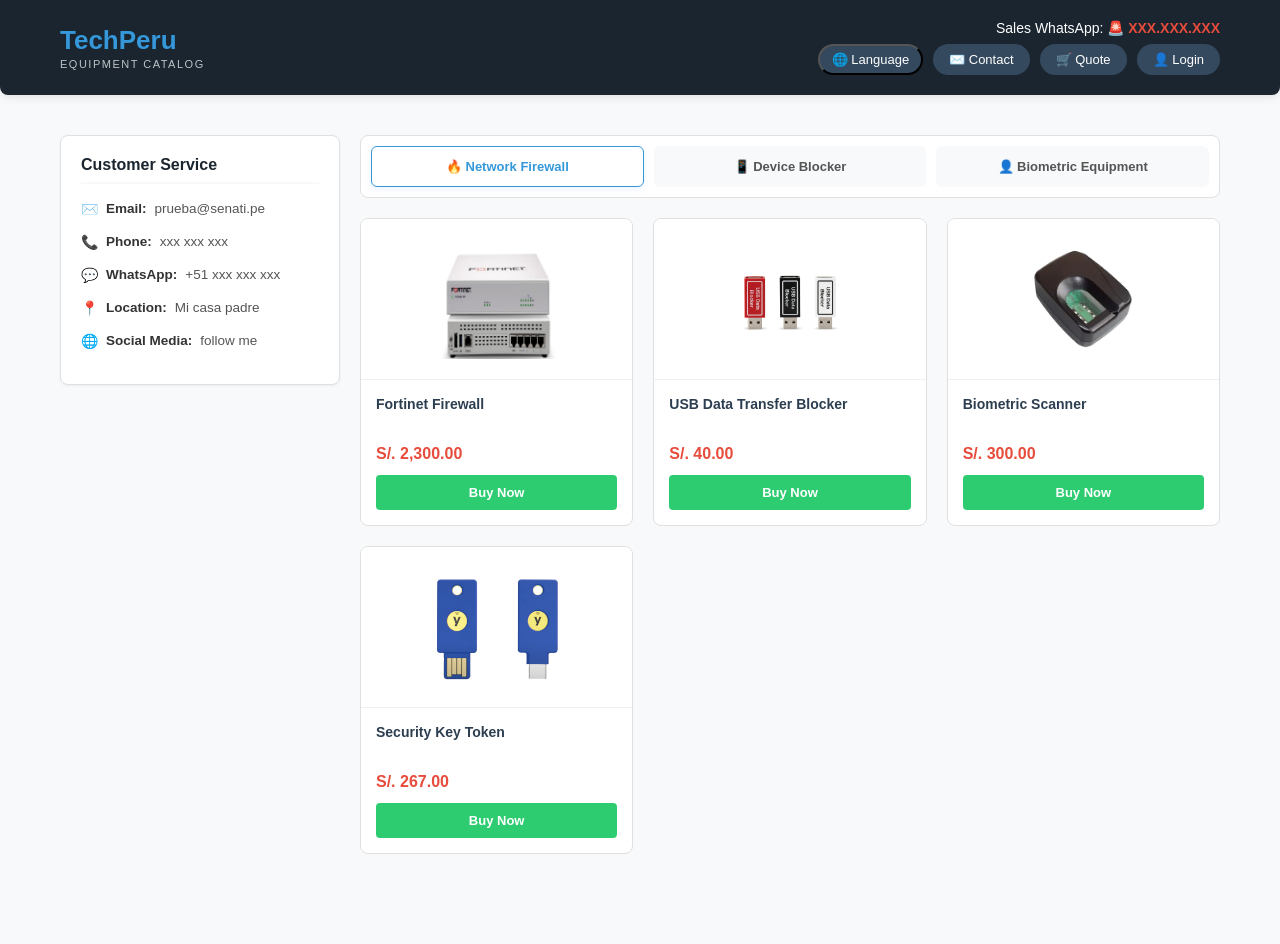
==== catalogo EN.html @ 5276b956 "Add files via upload" ====
<!DOCTYPE html>
<html lang="en">
<head>
    <meta charset="UTF-8">
    <meta name="viewport" content="width=device-width, initial-scale=1.0">
    <title>TechPeru - Equipment Catalog</title>
    <!-- Subimos un nivel con ../ para buscar el CSS compartido -->
    <link rel="stylesheet" href="css/catalogo EN.css">
</head>
<body>

    <!-- Main Header -->
    <header class="main-header">
        <div class="container header-wrap">
            <div class="brand">
                <span class="brand-title">TechPeru</span>
                <span class="brand-title-top">Equipment Catalog</span>
            </div>
            <div class="top-info">
                <span class="phone">Sales WhatsApp: <strong class="phone-number">🚨 XXX.XXX.XXX</strong></span>
                <nav class="utility-buttons">
                    <!-- Dropdown de Idioma -->
                    <div class="lang-dropdown">
                        <button class="btn-utility" id="langBtn">🌐 Language</button>
                        <div class="lang-panel" id="langPanel">
                            <!-- El enlace a Español sale de la carpeta /en/ -->
                            <a href="../catalogo.html" class="lang-option">Español</a>
                            <a href="catalogo.html" class="lang-option">English</a>
                        </div>
                    </div>
                    <a href="../formulario.html" class="btn-utility">✉️ Contact</a>
                    <a href="../catalogo.html" class="btn-utility">🛒 Quote</a>
                    <a href="../login.html" class="btn-utility">👤 Login</a>
                </nav>
            </div>
        </div>
    </header>

    <!-- Two-column layout -->
    <div class="catalog-page-layout">
        
        <!-- Customer Service (Left Sidebar) -->
        <aside class="catalog-sidebar">
            <h3 class="sidebar-title">Customer Service</h3>
            <ul class="contact-list">
                <li><span class="icon">✉️</span> <strong>Email:</strong> <span class="contact-data">prueba@senati.pe</span></li>
                <li><span class="icon">📞</span> <strong>Phone:</strong> <span class="contact-data">xxx xxx xxx</span></li>
                <li><span class="icon">💬</span> <strong>WhatsApp:</strong> <span class="contact-data">+51 xxx xxx xxx</span></li>
                <li><span class="icon">📍</span> <strong>Location:</strong> <span class="contact-data">Mi casa padre</span></li>
                <li><span class="icon">🌐</span> <strong>Social Media:</strong> <span class="contact-data">follow me</span></li>
            </ul>
        </aside>

        <!-- Right Content Block -->
        <main class="catalog-main-content">
            
            <!-- Horizontal Categories Bar -->
            <div class="catalog-categories-bar">
                <div class="category-pill active">🔥 Network Firewall</div>
                <div class="category-pill">📱 Device Blocker</div>
                <div class="category-pill">👤 Biometric Equipment</div>
            </div>

            <!-- Products Grid -->
            <div class="catalog-products-grid">
                
                <!-- Product 1 -->
                <article class="catalog-product-card">
                    <div class="catalog-product-image">
                        <img src="img/Fortinet-FortiGate-40F-Firewall.jpeg" alt="Fortinet Firewall">
                    </div>
                    <div class="catalog-product-info">
                        <h4>Fortinet Firewall</h4>
                        <p class="catalog-offer-price">S/. 2,300.00</p>
                        <button class="btn-catalog-buy">Buy Now</button>
                    </div>
                </article>

                <!-- Product 2 -->
                <article class="catalog-product-card">
                    <div class="catalog-product-image">
                        <img src="img/Unblocker(1).jpg" alt="USB Data Blocker">
                    </div>
                    <div class="catalog-product-info">
                        <h4>USB Data Transfer Blocker</h4>
                        <p class="catalog-offer-price">S/. 40.00</p>
                        <button class="btn-catalog-buy">Buy Now</button>
                    </div>
                </article>

                <!-- Product 3 -->
                <article class="catalog-product-card">
                    <div class="catalog-product-image">
                        <img src="img/LECTORHUELLA(1).jpg" alt="Biometric Reader">
                    </div>
                    <div class="catalog-product-info">
                        <h4>Biometric Scanner</h4>
                        <p class="catalog-offer-price">S/. 300.00</p>
                        <button class="btn-catalog-buy">Buy Now</button>
                    </div>
                </article>

                <!-- Product 4 -->
                <article class="catalog-product-card">
                    <div class="catalog-product-image">
                        <img src="img/security-keys(1).jpg" alt="Security Key">
                    </div>
                    <div class="catalog-product-info">
                        <h4>Security Key Token</h4>
                        <p class="catalog-offer-price">S/. 267.00</p>
                        <button class="btn-catalog-buy">Buy Now</button>
                    </div>
                </article>

            </div>
        </main>
    </div>

    <!-- Cargamos los scripts compartidos subiendo un nivel -->
    <script src="js/catalogo EN.js"></script>
</body>
</html>
---- css/catalogo EN.css ----
/* ==========================================================================
   AGREGAR AL FINAL DE TU ARCHIVO INICIO.CSS: ESTILOS EXCLUSIVOS DEL CATÁLOGO
   ========================================================================== */
/* --- Estilos Base y Reset --- */
* {
    box-sizing: border-box;
    margin: 0;
    padding: 0;
}

body {
    font-family: 'Segoe UI', Tahoma, Geneva, Verdana, sans-serif;
    color: #333;
    background-color: #f8f9fa;
    padding: 0 20px 40px;
}

/* --- Cabecera (Compartida) --- */
.main-header {
    background-color: #1a252f;
    color: #fff;
    padding: 15px 0;
    margin-bottom: 20px;
    border-radius: 0 0 8px 8px;
}

.header-wrap {
    display: flex;
    justify-content: space-between;
    align-items: center;
    max-width: 1200px;
    margin: 0 auto;
    padding: 0 20px;
}

.brand {
    display: flex;
    flex-direction: column;
}

.brand-title {
    font-size: 24px;
    font-weight: bold;
    color: #3498db;
}

.brand-title-top {
    font-size: 12px;
    color: #bdc3c7;
    text-transform: uppercase;
    letter-spacing: 1px;
}

.top-info {
    display: flex;
    flex-direction: column;
    align-items: flex-end;
    gap: 8px;
}

.phone {
    font-size: 14px;
}

.phone-number {
    color: #e74c3c;
}

.utility-buttons {
    display: flex;
    gap: 10px;
}

.btn-utility {
    color: #fff;
    text-decoration: none;
    font-size: 13px;
    background-color: #34495e;
    padding: 6px 12px;
    border-radius: 20px;
    transition: background 0.3s;
}

.btn-utility:hover {
    background-color: #3498db;
}
/* Reset General */
* {
    box-sizing: border-box;
    margin: 0;
    padding: 0;
}

body {
    font-family: 'Segoe UI', Tahoma, Geneva, Verdana, sans-serif;
    color: #333;
    background-color: #f8f9fa; /* Fondo gris claro idéntico al Index */
    padding: 0 0 50px 0;
}

/* --- Cabecera Compartida con el Index --- */
.main-header {
    background-color: #1a252f; /* Azul oscuro de tu cabecera original */
    color: #fff;
    padding: 20px 0;
    margin-bottom: 40px;
    box-shadow: 0 2px 10px rgba(0,0,0,0.1);
}

.header-wrap {
    display: flex;
    justify-content: space-between;
    align-items: center;
    max-width: 1200px;
    margin: 0 auto;
    padding: 0 20px;
}

.brand {
    display: flex;
    flex-direction: column;
}

.brand-title {
    font-size: 26px;
    font-weight: bold;
    color: #3498db; /* Azul eléctrico característico */
}

.brand-title-top {
    font-size: 11px;
    color: #bdc3c7;
    text-transform: uppercase;
    letter-spacing: 1.5px;
    margin-top: 2px;
}

.utility-buttons a {
    color: #fff;
    text-decoration: none;
    font-size: 13px;
    background-color: #34495e;
    padding: 8px 16px;
    border-radius: 20px;
    transition: background 0.3s;
}

.utility-buttons a:hover {
    background-color: #3498db;
}

/* Contenedor principal de doble columna */
.catalog-page-layout {
    max-width: 1200px;
    margin: 0 auto 40px auto;
    padding: 0 20px;
    display: flex;
    gap: 20px;
    align-items: flex-start;
}

/* --- Barra Lateral (Canales de Atención) --- */
.catalog-sidebar {
    width: 280px;
    background: #ffffff;
    border: 1px solid #e0e0e0;
    border-radius: 8px;
    padding: 20px;
    box-shadow: 0 1px 3px rgba(0,0,0,0.05);
}

.sidebar-title {
    font-size: 16px;
    font-weight: bold;
    color: #1a252f;
    margin-bottom: 15px;
    border-bottom: 2px solid #f8f9fa;
    padding-bottom: 8px;
}

.contact-list {
    list-style: none;
}

.contact-list li {
    font-size: 13.5px;
    margin-bottom: 12px;
    line-height: 1.5;
    display: flex;
    align-items: flex-start;
    gap: 8px;
}

.contact-list li .icon {
    font-size: 14px;
}

.contact-data {
    color: #555;
    display: block;
}

/* --- Bloque de Contenido Derecho --- */
.catalog-main-content {
    flex: 1;
    display: flex;
    flex-direction: column;
    gap: 20px;
}

/* Barra de Categorías Horizontal */
.catalog-categories-bar {
    background: #ffffff;
    border: 1px solid #e0e0e0;
    border-radius: 8px;
    padding: 10px;
    display: flex;
    gap: 10px;
}

.category-pill {
    flex: 1;
    text-align: center;
    padding: 12px;
    font-size: 13px;
    font-weight: bold;
    color: #555;
    cursor: pointer;
    border-radius: 6px;
    background: #f8f9fa;
    border: 1px solid transparent;
    transition: all 0.2s ease;
}

.category-pill:hover, 
.category-pill.active {
    background-color: #ffffff;
    color: #3498db;
    border-color: #3498db;
    box-shadow: 0 2px 6px rgba(52, 152, 219, 0.1);
}

/* Grilla de Productos */
.catalog-products-grid {
    display: grid;
    grid-template-columns: repeat(auto-fill, minmax(210px, 1fr));
    gap: 20px;
}

/* Tarjeta de Producto */
.catalog-product-card {
    background: #ffffff;
    border: 1px solid #e0e0e0;
    border-radius: 8px;
    overflow: hidden;
    display: flex;
    flex-direction: column;
    transition: transform 0.2s, box-shadow 0.2s;
}

.catalog-product-card:hover {
    transform: translateY(-3px);
    box-shadow: 0 4px 12px rgba(0,0,0,0.08);
}

.catalog-product-image {
    padding: 20px;
    height: 160px;
    display: flex;
    justify-content: center;
    align-items: center;
    background: #fff;
}

.catalog-product-image img {
    max-width: 100%;
    max-height: 100%;
    object-fit: contain;
}

.catalog-product-info {
    padding: 15px;
    border-top: 1px solid #f0f0f0;
    display: flex;
    flex-direction: column;
    justify-content: space-between;
    flex-grow: 1;
}

.catalog-product-info h4 {
    font-size: 14px;
    color: #2c3e50;
    margin-bottom: 10px;
    line-height: 1.4;
    min-height: 40px; /* Alineación vertical idéntica para los títulos cortos/largos */
}

.catalog-offer-price {
    font-size: 16px;
    font-weight: bold;
    color: #e74c3c;
    margin-bottom: 12px;
}

/* Botón de compra moderno (Estilo Verde de la Imagen 2 pulido) */
.btn-catalog-buy {
    background-color: #2ecc71;
    color: #ffffff;
    border: none;
    padding: 10px;
    font-size: 13px;
    font-weight: bold;
    border-radius: 4px;
    cursor: pointer;
    width: 100%;
    transition: background 0.2s;
}

.btn-catalog-buy:hover {
    background-color: #27ae60;
}

/* Ajuste Responsivo Básico */
@media (max-width: 768px) {
    .catalog-page-layout {
        flex-direction: column;
    }
    .catalog-sidebar {
        width: 100%;
    }
    .catalog-categories-bar {
        flex-direction: column;
    }
}



/* Contenedor del desplegable */
.lang-dropdown {
    position: relative;
    display: inline-block;
}

/* Panel flotante (oculto por defecto) */
.lang-panel {
    display: none;
    position: absolute;
    top: 100%;
    right: 0;
    background-color: #ffffff00;
    min-width: 120px;
    box-shadow: 0px 4px 12px rgba(0, 0, 0, 0);
    border-radius: 6px;
    margin-top: 8px;
    z-index: 1000;
    overflow: hidden;
    border: 1px solid #e0e0e000;
}

/* Clase que mostrará el panel mediante JavaScript */
.lang-panel.show {
    display: flex;
    flex-direction: column;
}

/* Opciones de idioma */
.lang-option {
    color: #333333;
    padding: 32px 32px;
    text-decoration: none;
    font-size: 13px;
    text-align: left;
    transition: background-color 0.2s;
}

.lang-option:hover {
    background-color: #f4f6f9;
    color: #3498db;
}


/* --- Estilos para el menú flotante de Idiomas (Válido para ES y EN) --- */
.lang-dropdown {
    position: relative;
    display: inline-block;
}

.lang-panel {
    display: none;
    position: absolute;
    top: 100%;
    right: 0;
    background-color: #ffffff;
    min-width: 120px;
    box-shadow: 0px 4px 12px rgba(0, 0, 0, 0.15);
    border-radius: 6px;
    margin-top: 8px;
    z-index: 1000;
    overflow: hidden;
    border: 1px solid #e0e0e0;
}

.lang-panel.show {
    display: flex;
    flex-direction: column;
}

.lang-option {
    color: #333333;
    padding: 10px 16px;
    text-decoration: none;
    font-size: 13px;
    text-align: left;
    transition: background-color 0.2s;
}

.lang-option:hover {
    background-color: #f4f6f9;
    color: #3498db;
}
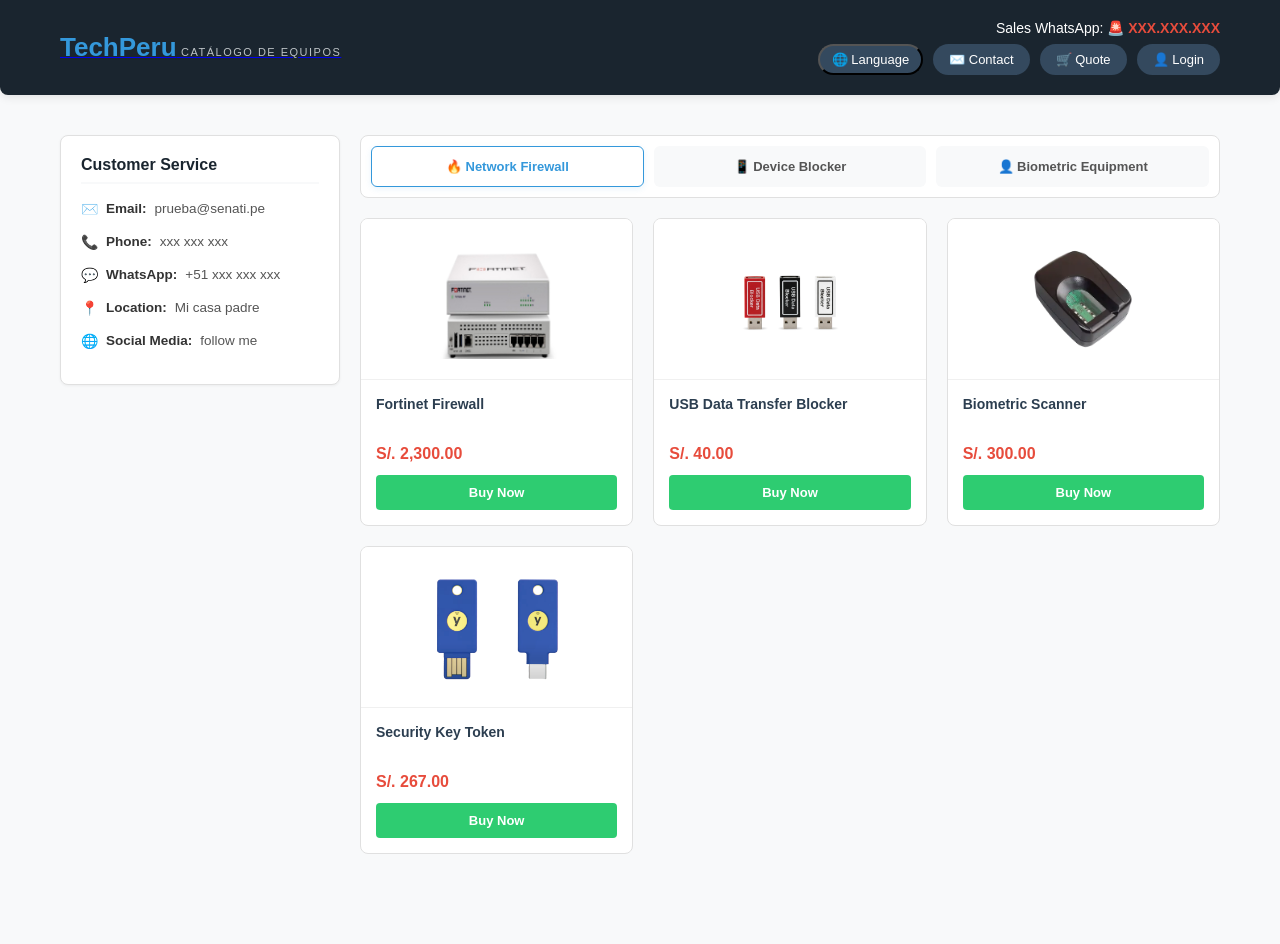
==== commit 7c54f85f: "Add files via upload" ====
--- a/catalogo EN.html
+++ b/catalogo EN.html
@@ -13,8 +13,11 @@
     <header class="main-header">
         <div class="container header-wrap">
             <div class="brand">
-                <span class="brand-title">TechPeru</span>
-                <span class="brand-title-top">Equipment Catalog</span>
+    <!-- El enlace envuelve al título y al subtítulo -->
+                <a href="index-en.html" class="brand-link">
+            <span class="brand-title">TechPeru</span>
+            <span class="brand-title-top">Catálogo de Equipos</span> <!-- Tu subtítulo dinámico -->
+                </a>
             </div>
             <div class="top-info">
                 <span class="phone">Sales WhatsApp: <strong class="phone-number">🚨 XXX.XXX.XXX</strong></span>
@@ -25,7 +28,7 @@
                         <div class="lang-panel" id="langPanel">
                             <!-- El enlace a Español sale de la carpeta /en/ -->
                             <a href="../catalogo.html" class="lang-option">Español</a>
-                            <a href="catalogo.html" class="lang-option">English</a>
+                            <a href="catalogo EN.html" class="lang-option">English (Current)</a>
                         </div>
                     </div>
                     <a href="../formulario.html" class="btn-utility">✉️ Contact</a>
